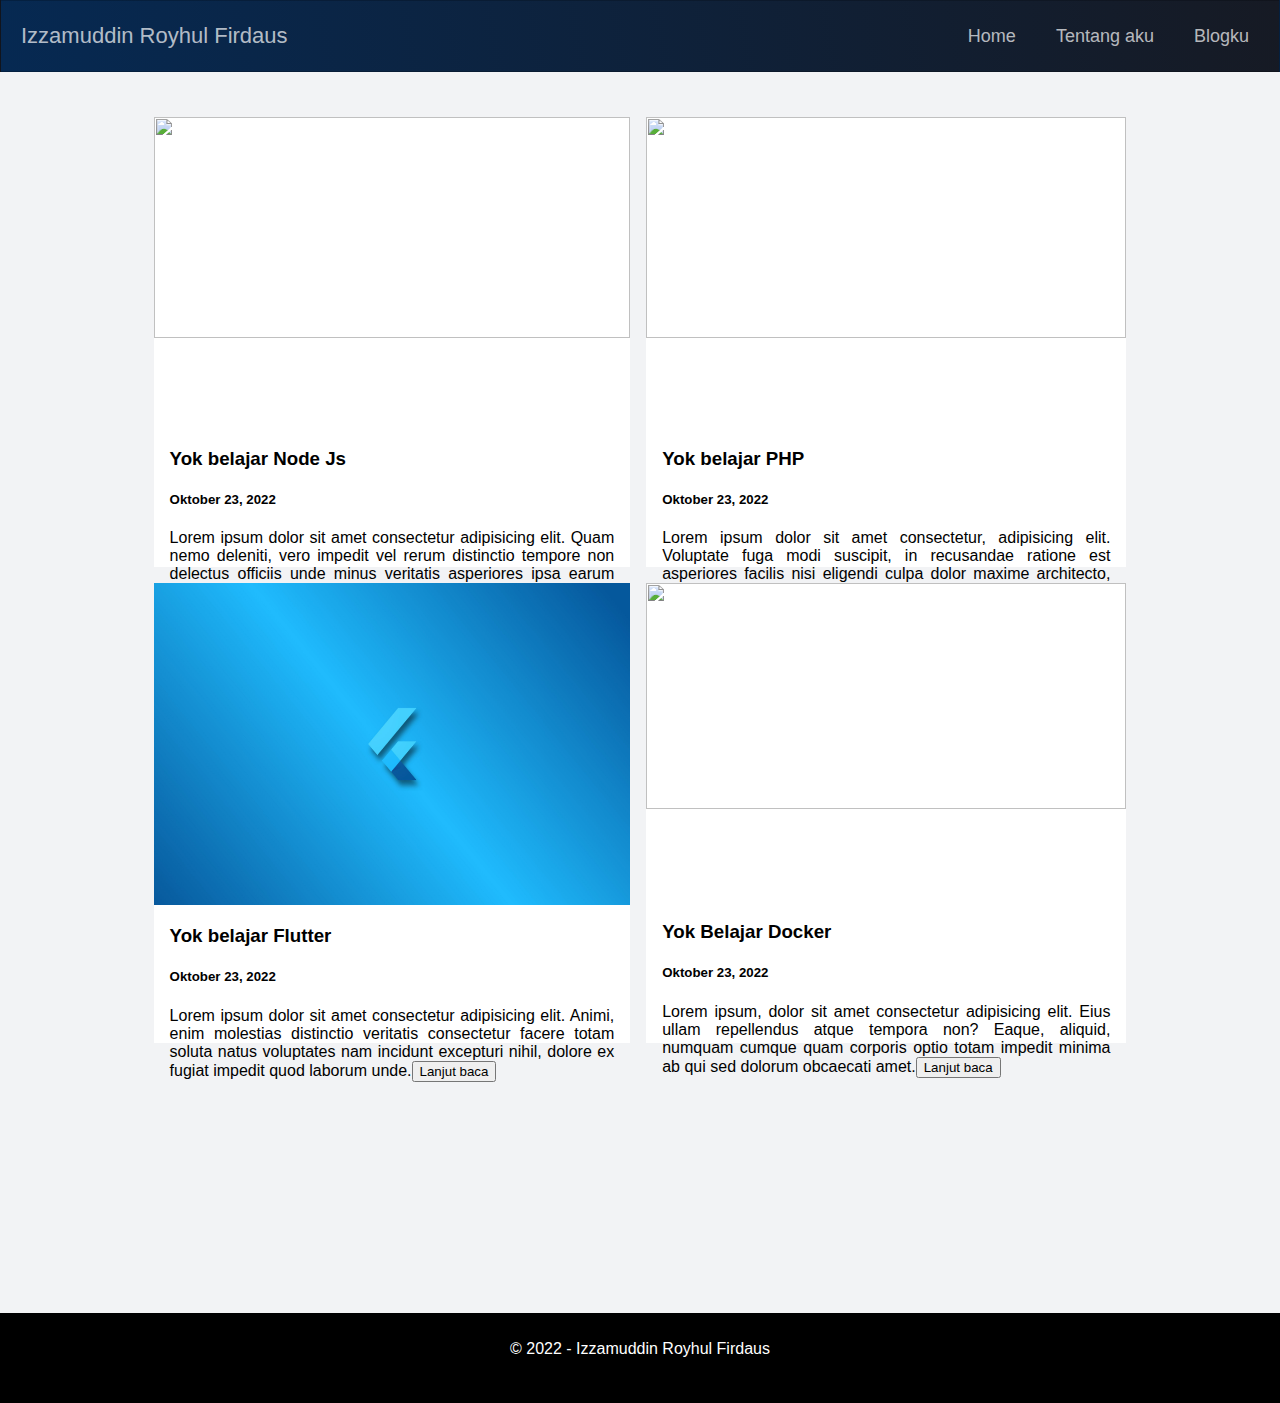
==== pages/blogku.html @ c2ff643d "ganti ke saya" ====
<!DOCTYPE html>
<html lang="en">
    <head>
        <meta charset="utf-8">
        <meta name="viewport" content="width=device-width, initial-scale=1.0">
    
        <title>IZZAM BLOG</title>
        <meta name="description" content="ini adalah web izzam kok">
    
        <link rel="stylesheet" href="../css/styles.css">
        <link rel="stylesheet" href="https://use.fontawesome.com/releases/v5.0.8/css/all.css" integrity="sha384-3AB7yXWz4OeoZcPbieVW64vVXEwADiYyAEhwilzWsLw+9FgqpyjjStpPnpBO8o8S" crossorigin="anonymous">
    
    </head>
<body>

    <nav class="navbar">
        <span class="navbar-toggle" id="js-navbar-toggle">
            <i class="fas fa-bars"></i>
        </span>
        <a href="#" class="logo">Izzamuddin Royhul Firdaus</a>
        <ul class="main-nav" id="js-menu">
            <li>
                <a href="#" class="nav-links">Home</a>
            </li>
            <li>
                <a href="../pages/tentang_saya.html" class="nav-links">Tentang aku</a>
            </li>
            <li>
                <a href="../pages/blogku.html" class="nav-links">Blogku</a>
            </li>
        </ul>
    </nav>

<main class="blog-grid-container">
    <section class="blog-post">
        <img src="https://miro.medium.com/max/720/1*xdo0UBpyszvD7-7EH4TkIA.png" class="blog-cover-img" height="70%"/>
        <div class="blog-content">
            <h3>Yok belajar Node Js</h3>
            <h5>Oktober 23, 2022</h5>
            <p class="blog-content-description">Lorem ipsum dolor sit amet consectetur adipisicing elit. Quam nemo deleniti, vero impedit vel rerum distinctio tempore non delectus officiis unde minus veritatis asperiores ipsa earum molestiae sit voluptas. Architecto!<button class="custom-button">Lanjut baca</button></p>
        </div>
    </section>
    <section class="blog-post">
        <img src="https://i.ytimg.com/vi/wCZ5TJCBWMg/maxresdefault.jpg" class="blog-cover-img" height="70%" />
        <div class="blog-content">
            <h3>Yok belajar PHP</h3>
            <h5>Oktober 23, 2022</h5>
            <p class="blog-content-description">Lorem ipsum dolor sit amet consectetur, adipisicing elit. Voluptate fuga modi suscipit, in recusandae ratione est asperiores facilis nisi eligendi culpa dolor maxime architecto, quibusdam laborum, earum minus! Fugit, debitis.<button class="custom-button">Lanjut baca</button></p>
        </div>
    </section>
    <section class="blog-post">
        <img src="../images/flutter.jpg" class="blog-cover-img" height="70%" />
        <div class="blog-content">
            <h3>Yok belajar Flutter</h3>
            <h5>Oktober 23, 2022</h5>
            <p class="blog-content-description">Lorem ipsum dolor sit amet consectetur adipisicing elit. Animi, enim molestias distinctio veritatis consectetur facere totam soluta natus voluptates nam incidunt excepturi nihil, dolore ex fugiat impedit quod laborum unde.<button class="custom-button">Lanjut baca</button></p>
        </div>
    </section>
    <section class="blog-post">
        <img src="https://linuxhandbook.com/content/images/size/w1000/2020/07/docker.png" class="blog-cover-img" height="70%"/>
        <div class="blog-content">
            <h3>Yok Belajar Docker</h3>
            <h5>Oktober 23, 2022</h5>
            <p class="blog-content-description">Lorem ipsum, dolor sit amet consectetur adipisicing elit. Eius ullam repellendus atque tempora non? Eaque, aliquid, numquam cumque quam corporis optio totam impedit minima ab qui sed dolorum obcaecati amet.<button class="custom-button">Lanjut baca</button></p>
        </div>
    </section>
</main>

<div class="clear-div"></div>

<footer class="footer">
    <p class="footer-content">© 2022 - Izzamuddin Royhul Firdaus</p>
</footer>

<script src="../js/app.js"></script>
</body>
</html>
---- css/styles.css ----
@import "navbar.css";
@import "aboutus.css";
@import "blogs.css";
@import "footer.css";

.container {
    display: flex;
    flex-flow: row wrap;
    justify-content: flex-start;
}

.cover {
    width: 100%;
    max-height: 75vh;
}

.destinations-container {
    margin: 5vh 20vw 0 20vw;
    display: flex;
    flex-flow: row;
    justify-content: flex-start;
    text-align: center;
}

.destinations {
    width: 25vw;
    height: 25vw;
    border-radius: 50%;
}

.caption {
    text-align: center;
    margin: 2vh 4vw 2vh 4vw;
    font-size: 1.25rem;
    display: flex;
    flex-flow: column;
    font-style: italic;
}

/*Extra small devices*/
@media screen and (min-width: 200px) and (max-width: 499px) {
    .destinations-container {
        justify-content: center;
        flex-wrap: wrap;
    }
 }

/*Small devices and Tablets*/
@media screen and (min-width: 500px) and (max-width: 767.98px) {
    .destinations-container {
        margin: 5vh 10vw 0 10vw;
    }
 }
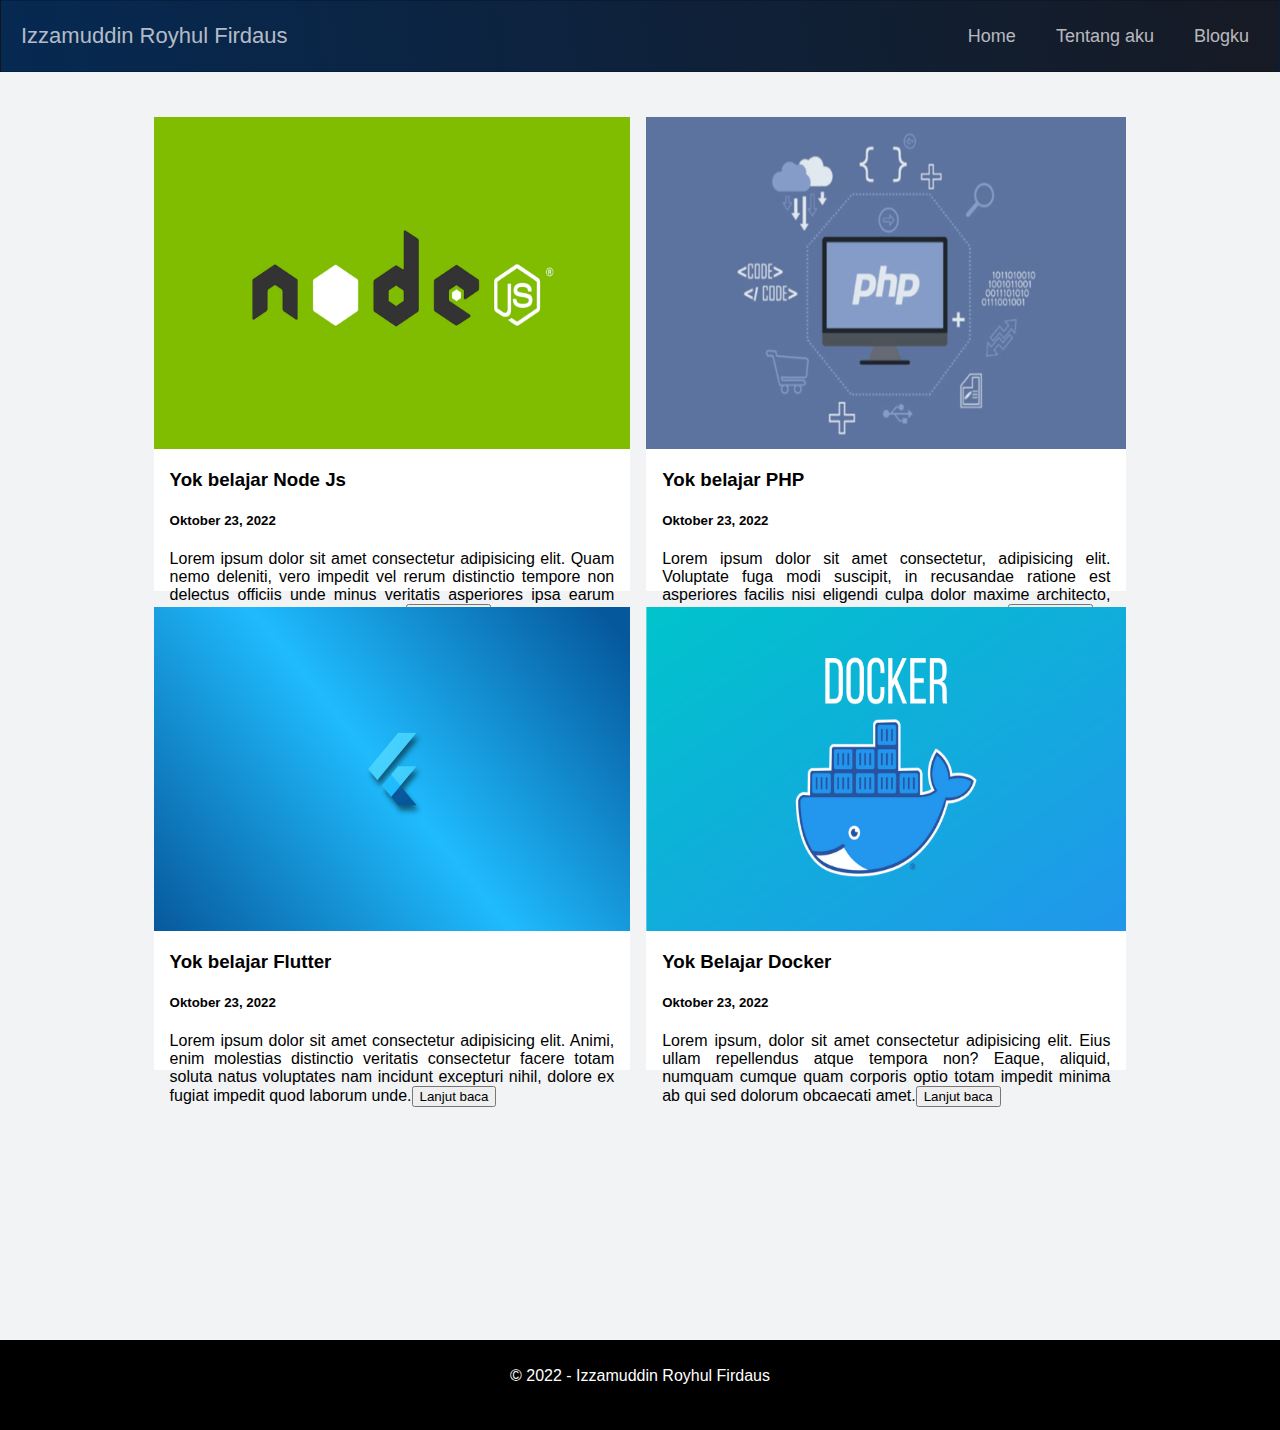
==== commit 7bc46059: "ganti gambar ke lokal" ====
--- a/pages/blogku.html
+++ b/pages/blogku.html
@@ -33,7 +33,7 @@
 
 <main class="blog-grid-container">
     <section class="blog-post">
-        <img src="https://miro.medium.com/max/720/1*xdo0UBpyszvD7-7EH4TkIA.png" class="blog-cover-img" height="70%"/>
+        <img src="../images/node.png" class="blog-cover-img" height="70%"/>
         <div class="blog-content">
             <h3>Yok belajar Node Js</h3>
             <h5>Oktober 23, 2022</h5>
@@ -41,7 +41,7 @@
         </div>
     </section>
     <section class="blog-post">
-        <img src="https://i.ytimg.com/vi/wCZ5TJCBWMg/maxresdefault.jpg" class="blog-cover-img" height="70%" />
+        <img src="../images/php.jpg" class="blog-cover-img" height="70%" />
         <div class="blog-content">
             <h3>Yok belajar PHP</h3>
             <h5>Oktober 23, 2022</h5>
@@ -57,7 +57,7 @@
         </div>
     </section>
     <section class="blog-post">
-        <img src="https://linuxhandbook.com/content/images/size/w1000/2020/07/docker.png" class="blog-cover-img" height="70%"/>
+        <img src="../images/docker.png" class="blog-cover-img" height="70%"/>
         <div class="blog-content">
             <h3>Yok Belajar Docker</h3>
             <h5>Oktober 23, 2022</h5>
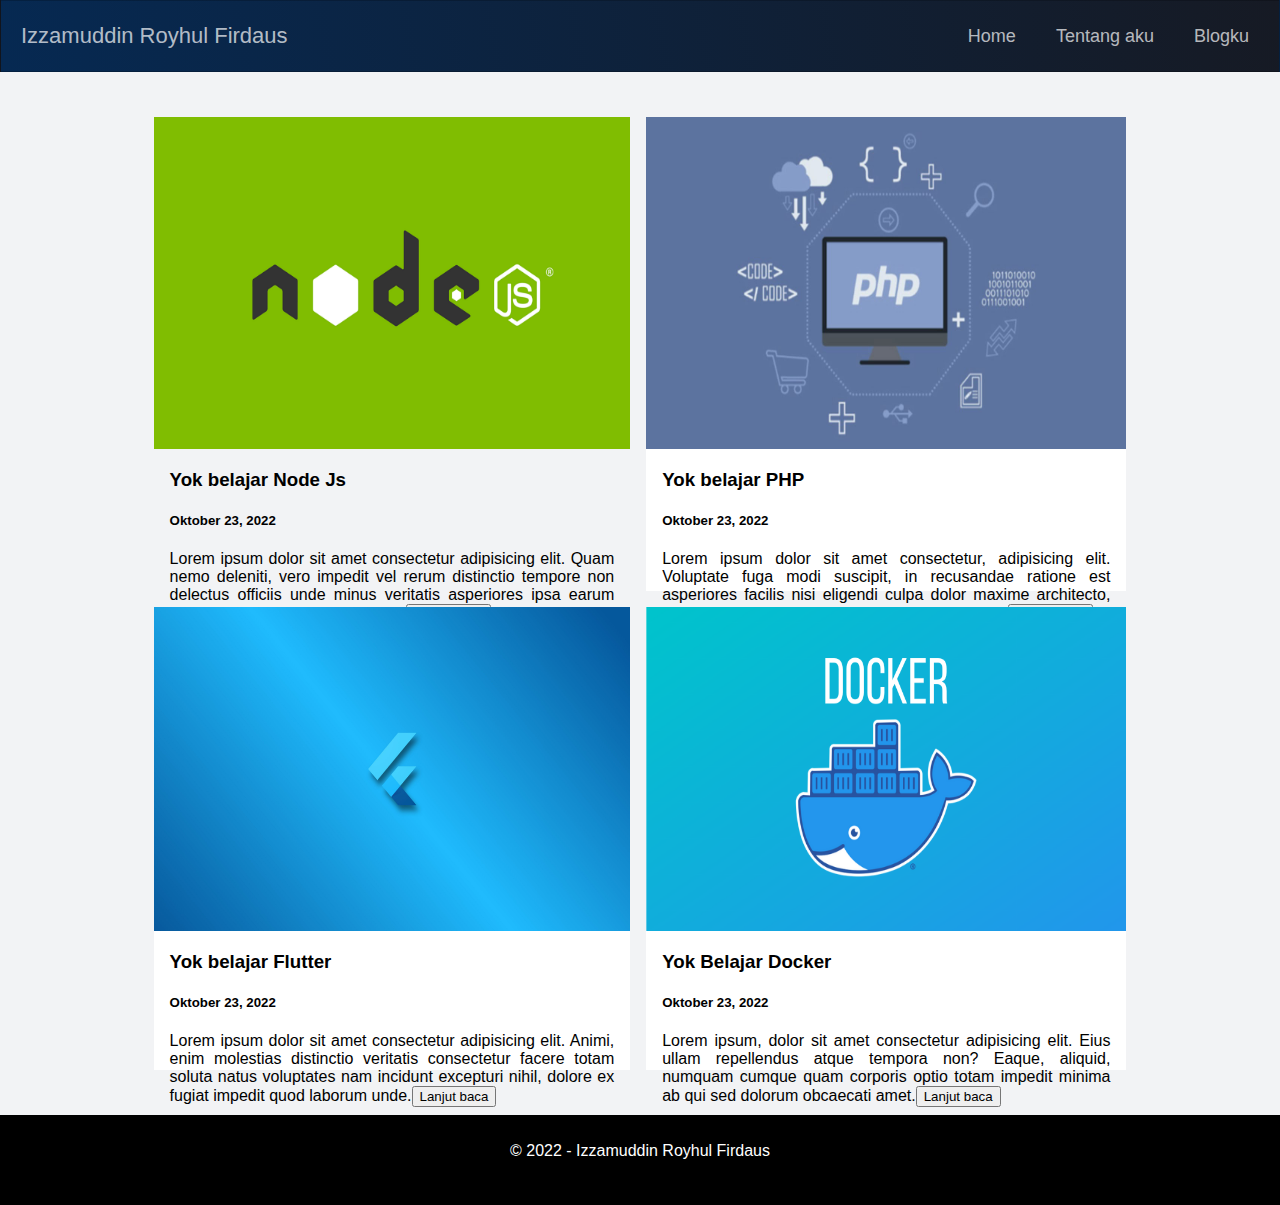
==== commit 2611e6ab: "fix terakhir" ====
--- a/pages/blogku.html
+++ b/pages/blogku.html
@@ -20,7 +20,7 @@
         <a href="#" class="logo">Izzamuddin Royhul Firdaus</a>
         <ul class="main-nav" id="js-menu">
             <li>
-                <a href="#" class="nav-links">Home</a>
+                <a href="../" class="nav-links">Home</a>
             </li>
             <li>
                 <a href="../pages/tentang_saya.html" class="nav-links">Tentang aku</a>
@@ -32,7 +32,7 @@
     </nav>
 
 <main class="blog-grid-container">
-    <section class="blog-post">
+    <section class="    ">
         <img src="../images/node.png" class="blog-cover-img" height="70%"/>
         <div class="blog-content">
             <h3>Yok belajar Node Js</h3>
@@ -66,7 +66,6 @@
     </section>
 </main>
 
-<div class="clear-div"></div>
 
 <footer class="footer">
     <p class="footer-content">© 2022 - Izzamuddin Royhul Firdaus</p>
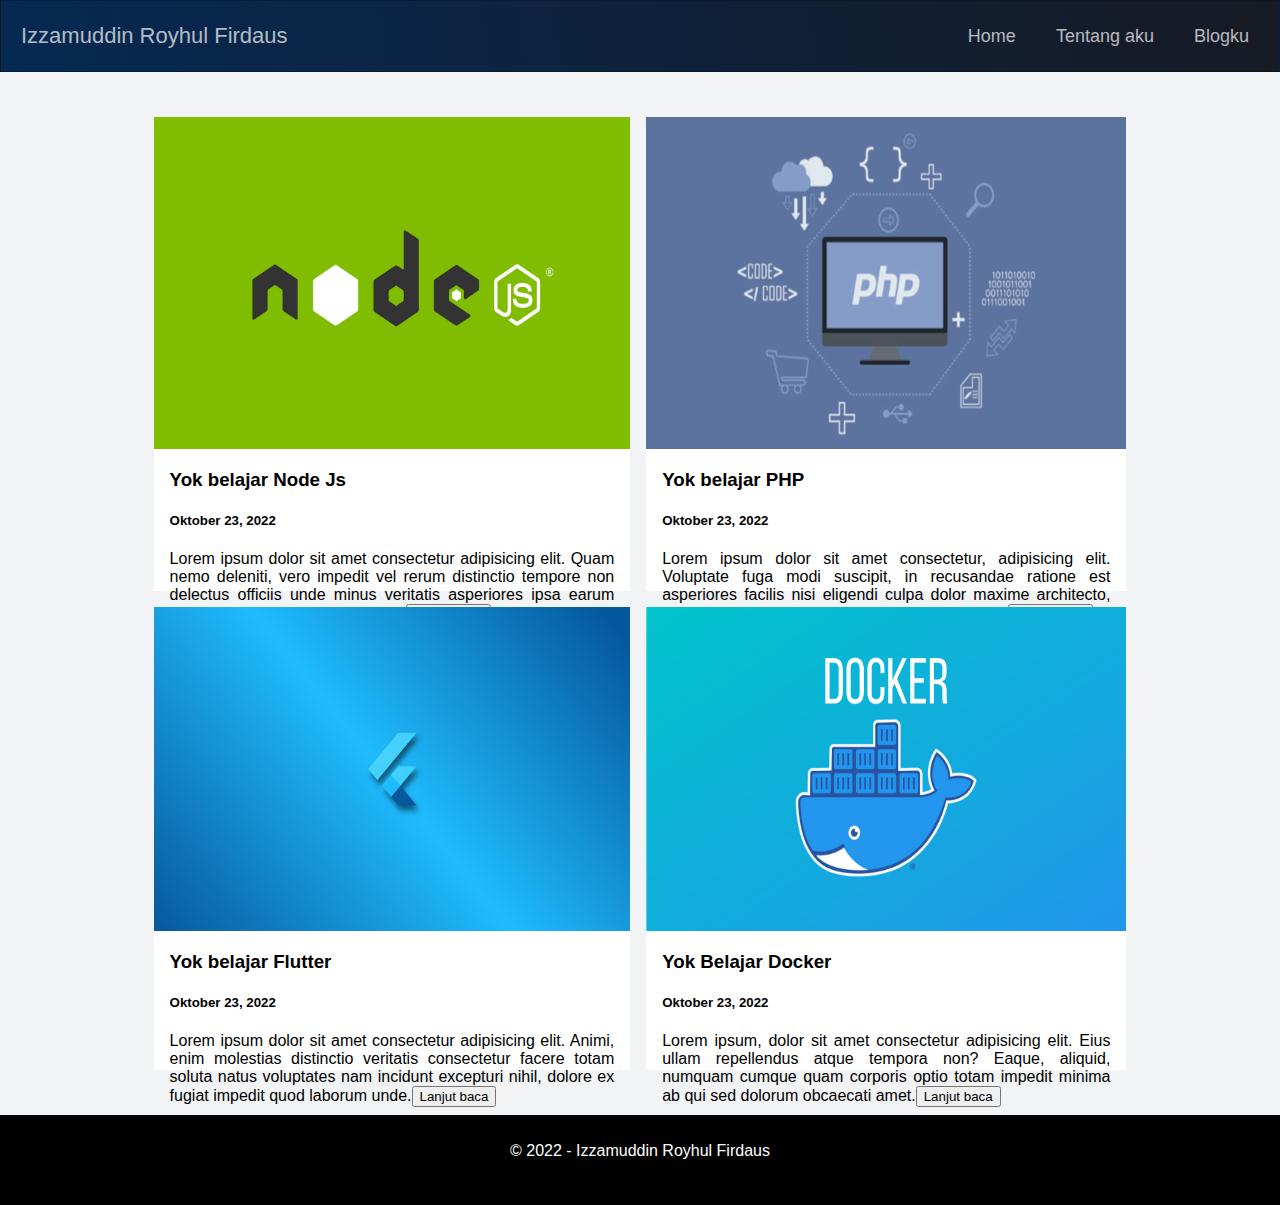
==== commit 2f7857e4: "fix terakhir" ====
--- a/pages/blogku.html
+++ b/pages/blogku.html
@@ -32,7 +32,7 @@
     </nav>
 
 <main class="blog-grid-container">
-    <section class="    ">
+    <section class="blog-post">
         <img src="../images/node.png" class="blog-cover-img" height="70%"/>
         <div class="blog-content">
             <h3>Yok belajar Node Js</h3>
